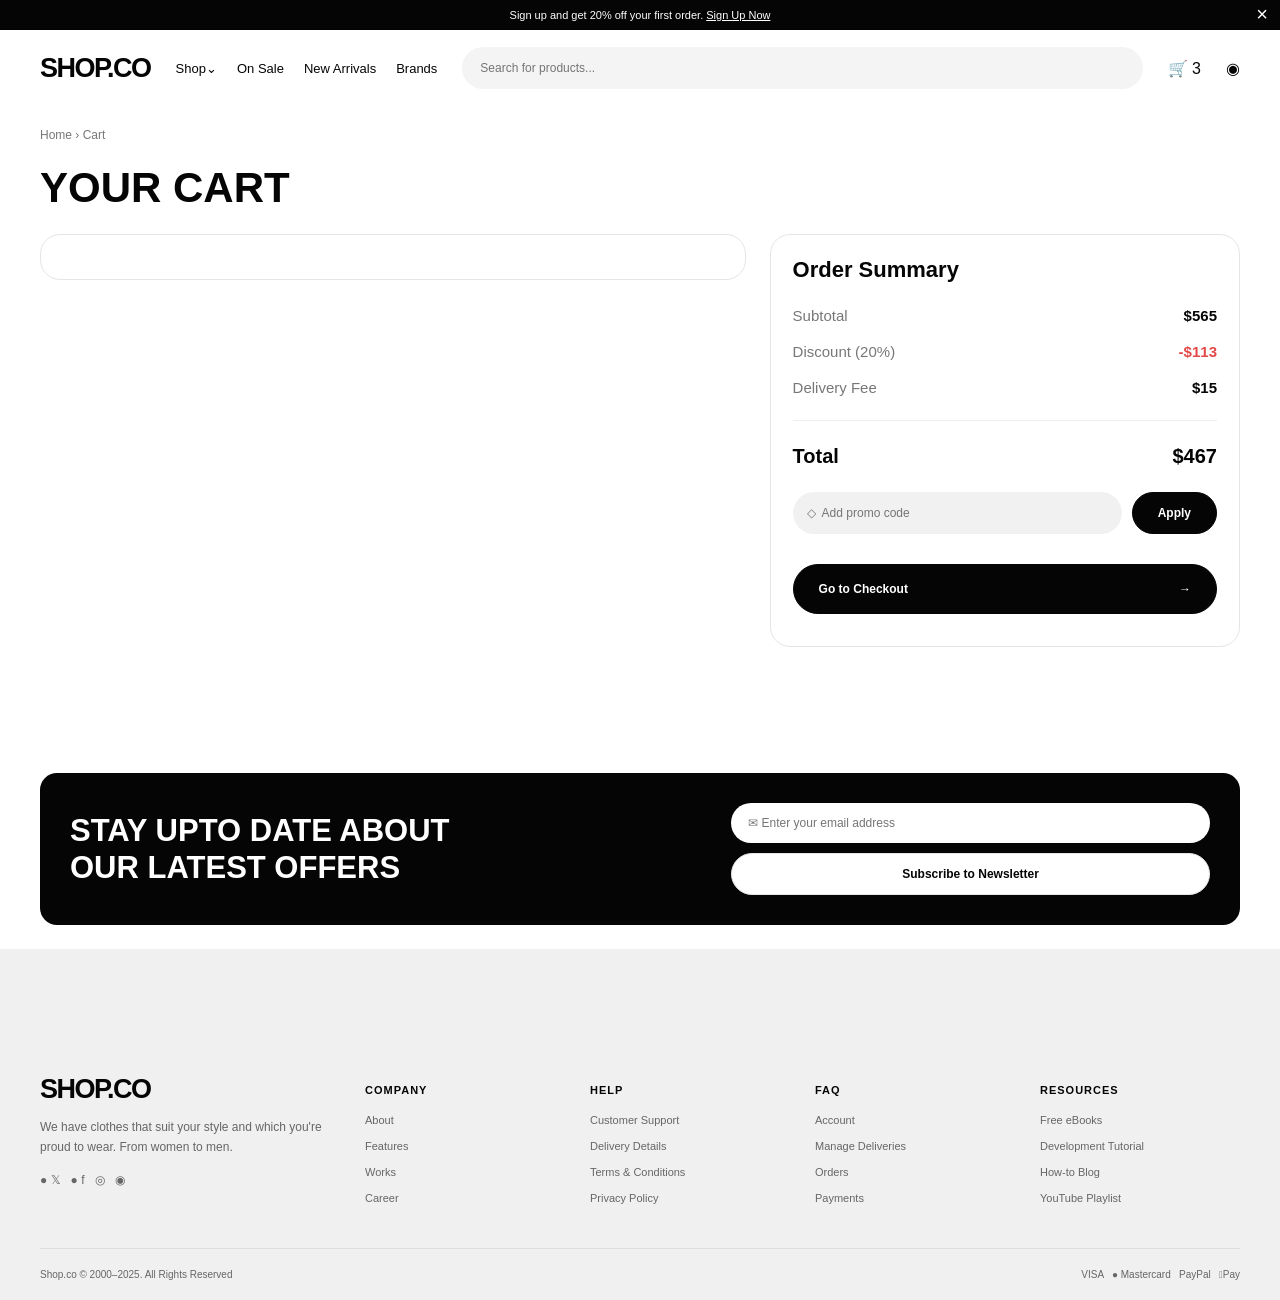
==== cart.html @ 6e9b4ebe "Add files via upload" ====
<!DOCTYPE html>
<html lang="en">
<head>
    <meta charset="UTF-8">
    <meta name="viewport" content="width=device-width, initial-scale=1.0">
    <title>cart</title>
    <link rel="stylesheet" href="index.css">
    <script src="script.js" defer></script>
</head>
<body data-page="cart">
    <div class="announcement" id="announcement">
        Sign up and get 20% off your first order.
        <a href="#newsletter">Sign Up Now</a>
        <button class="close-banner" aria-label="Close announcement" onclick="this.parentElement.remove()">×</button>
    </div>

    <header class="header container">
        <button class="menu-toggle" id="menuToggle" aria-label="Open menu">☰</button>
        <a href="index.html" class="logo">SHOP.CO</a>

        <nav id="mainNav">
            <a href="casual.html">Shop⌄</a>
            <a href="casual.html">On Sale</a>
            <a href="index.html#newArrivals">New Arrivals</a>
            <a href="index.html#brands">Brands</a>
        </nav>

        <input id="siteSearch" class="search" type="search" placeholder="Search for products..." aria-label="Search products">

        <a href="cart.html" class="cart" aria-label="Shopping cart">🛒 <span id="cartCount">3</span></a>
        <a href="#" aria-label="Account">◉</a>
    </header>

    <main class="container cart-page">
        <div class="breadcrumbs">
            <a href="index.html">Home</a> › Cart
        </div>

        <h1 class="page-title">YOUR CART</h1>

        <div class="cart-layout">
            <section class="cart-items-panel">
                <div id="cartItems"></div>

                <div id="emptyCart" hidden>
                    <h2>Your cart is empty</h2>
                    <p>Looks like you haven't added anything yet.</p>
                    <a class="button dark-button" href="casual.html">Continue Shopping</a>
                </div>
            </section>

            <aside class="order-summary"> 
                <h2>Order Summary</h2>

                <div class="summary-row">
                    <span>Subtotal</span>
                    <strong id="subtotal">$565</strong>
                </div>

                <div class="summary-row discount-row">
                    <span>Discount (20%)</span>
                    <strong id="discount">-$113</strong>
                </div>

                <div class="summary-row">
                    <span>Delivery Fee</span>
                    <strong id="delivery">$15</strong>
                </div>

                <div class="summary-divider"></div>

                <div class="summary-row total-row">
                    <strong>Total</strong>
                    <strong id="total">$467</strong>
                </div>

                <form id="promoForm" class="promo-form">
                    <input id="promoCode" type="text" placeholder="◇  Add promo code" aria-label="Promo code">
                    <button type="submit" class="button dark-button">Apply</button>
                </form>

                <p id="promoMessage" class="promo-message" aria-live="polite"></p>
                <button type="button" class="button dark-button checkout-button" id="checkoutButton">Go to Checkout <span>→</span></button>

                <p id="checkoutMessage" class="promo-message" aria-live="polite"></p>
            </aside>
        </div>
    </main>

    <section class="newsletter container" id="newsletter">
        <h2>STAY UPTO DATE ABOUT<br> OUR LATEST OFFERS</h2>
        <form id="newsletterForm">
            <input type="email" placeholder="✉ Enter your email address" aria-label="Email address" required>
            <button class="button" type="submit">Subscribe to Newsletter</button>
        </form>
    </section>

    <footer>
        <div class="container">
            <div class="footer-grid">
                <div>
                    <a href="index.html" class="logo">SHOP.CO</a>
                    <p>We have clothes that suit your style and which you're proud to wear. From women to men.</p>
                    <p>● 𝕏 &nbsp; ● f &nbsp; ◎ &nbsp; ◉</p>
                </div>

                <div>
                    <h4>COMPANY</h4>
                    <a href="#">About</a>
                    <a href="#">Features</a>
                    <a href="#">Works</a>
                    <a href="#">Career</a>
                </div>

                <div>
                    <h4>HELP</h4>
                    <a href="#">Customer Support</a>
                    <a href="#">Delivery Details</a>
                    <a href="#">Terms & Conditions</a>
                    <a href="#">Privacy Policy</a>
                </div>

                <div>
                    <h4>FAQ</h4>
                    <a href="#">Account</a>
                    <a href="#">Manage Deliveries</a>
                    <a href="cart.html">Orders</a>
                    <a href="#">Payments</a>
                </div>

                <div>
                    <h4>RESOURCES</h4>
                    <a href="#">Free eBooks</a>
                    <a href="#">Development Tutorial</a>
                    <a href="#">How-to Blog</a>
                    <a href="#">YouTube Playlist</a>
                </div>
            </div>

            <div class="copyright">
                <span>Shop.co © 2000–2025. All Rights Reserved</span>
                <span>VISA &nbsp; ● Mastercard &nbsp; PayPal &nbsp; Pay</span>
            </div>
        </div>
    </footer>

    <div id="toast" class="toast" role="status"></div>
</body>
</html>
---- index.css ----
*{
    margin: 0;
    padding: 0;
    box-sizing: border-box;
}
:root {
    --black: #050505;
    --grey: #f0f0f0;
    --muted: #777;
    --border: #e5e5e5;
    --white: #fff;
}
html{
    scroll-behavior: smooth;
}
body{
    font-family: Arial, Helvetica, sans-serif;
    color: var(--black);
    background: var(--white);
}
a{
    color: inherit;
    text-decoration: none;
}
button, input, select{
    font: inherit;
}
button{
    cursor: pointer;
}
img{
    max-width: 100%;
    display: block;
}
.container{
    width: min(1200px, calc(100% - 64px));
    margin: 0 auto;
}
.announcement{
    background: var(--black);
    color: white;
    text-align: center;
    padding: 9px 30px;
    font-size: 11px;
    position: relative;
}
.announcement a{
    text-decoration: underline;
}
.close-banner{
    position: absolute;
    right: 12px;
    top: 3px;
    border: 0;
    background: none;
    color: white;
    font-size: 20px;
}
.header{
    min-height: 76px;
    display: flex;
    align-items: center;
    gap: 25px;
}
.logo{
    font-size: 27px;
    font-weight: 900;
    letter-spacing: -1.5px;
    white-space: nowrap;
}
.header nav{
    display: flex;
    gap: 20px;
    font-size: 13px;
    white-space: nowrap;
}
.header nav a:hover,
footer a:hover{
    opacity: .65;
}
.search{
    flex: 1;
    min-width: 100px;
    border:  none;
    outline: none;
    border-radius: 30px;
    background: #f4f4f4;
    padding: 14px 18px;
    font-size: 12px;
}
.cart{
    white-space: nowrap;
}
.menu-toggle{
    display: none;
    border: none;
    background: none;
    font-size: 22px;
}
.hero{
    background: #f2f0f1;
    overflow: hidden;
}
.hero-inner{
    display: grid;
    grid-template-columns: 1fr 1fr;
    align-items: center;
    min-height: 440px;
}
.hero-text{
    padding: 35px 0;
}
.hero h1{
    font-size: clamp(35px, 4.5vw, 62px);
    font-weight: 900;
    letter-spacing: -2px;
    line-height: .99;
    margin-bottom: 20px;
}
.hero-text p{
    color: #666;
    line-height: 1.7;
    font-size: 13px;
    max-width: 450px;
    margin-bottom: 22px;
}
.button{
    display: inline-flex;
    justify-content: center;
    align-items: center;
    border: 1px solid var(--border);
    background: white;
    color: var(--black);
    border-radius: 30px;
    padding: 13px 25px;
    font-size: 12px;
    font-weight: 600;
    transition: 2s;
}
.button:hover{
    opacity: .8;
    transform: translateY(-1px);
}
.dark-button{
    background: var(--black);
    color: white;
    border-color: var(--black);
}
.stats{
    display: flex;
    flex-wrap: wrap;
    gap: 5px;
    justify-content: space-around;
    margin-bottom: 36px;
}
.stats div{
    display: flex;
    flex-direction: column;
    flex-wrap: wrap;
    gap: 5px;
    padding: 0 17px;
    border-right: 1px solid #d5d5d5;
    font: 900;
}
.stats div:first-child{
    padding-left: 0;
}
.stats div:last-child{
    border: none;
}
.stats strong{
    font-size: clamp(17px, 2.2vw, 28px);
}
.stats small{
    font-size: 10px;
    color: #666;
}
.hero-image{
    position: relative;
    height: 440px;
}
.hero-image img{
    width: 100%;
    height: 100%;
    object-fit: cover;
    object-position: center 30%;
    mix-blend-mode: multiply;
}
.spark{
    position: absolute;
    right: 10px;
    top: 10%;
    font-size: 60px;
}
.brand-strip{
    background: var(--black);
    color: white;
}
.brands{
    min-height: 75px;
    display: flex;
    justify-content: space-around;
    align-items: center;
    padding: 30px 15px;
    flex-wrap: wrap;
    gap: 20px;
    overflow-x: auto;
}
.brands span{
    font-family: Georgia, 'Times New Roman', Times, serif;
    font-size: clamp(17px, 2.5vw, 30px);
    font-weight: bold;
    white-space: nowrap;
    letter-spacing: 1px;
    word-spacing: 6px;
}
.section{
    padding-top: 65px;
    padding-bottom: 45px;
    text-align: center;
}
.section h2,
.dress-section h2{
    font-size: clamp(25px, 3vw, 36px);
    font-weight: 900;
    letter-spacing: -1px;
    margin-bottom: 30px;
}
.divider{
    border-top: 1px solid #eee;
}
.product-grid{
    display: grid;
    grid-template-columns: repeat(4, minmax(0, 1fr));
    gap: 50px;
    text-align: left;
}
.product-grid img{
    top: -20px;
    width: 100%;
    height: 100%;
    object-fit: cover;
    transition: transform .3s;
}
.product-card{
    min-width: 0;
}
.product-photo{
    width: 100%;
    aspect-ratio: 1 / 1.05;
    object-fit: cover;
    border-radius: 13px;
    background: var(--grey);
}
.product-name{
    font-size: 13px;
    font-weight: bold;
    margin: 12px 0 8px;
}
.rating{
    display: flex;
    gap: 7px;
    align-items: center;
    font-size: 12px;
    margin-top: 10px;
}
.rating span,
.review-stars{
    color: #f5bd20;
    letter-spacing: 1px;
}
.rating small{
    color: #666;
}
.price-line{
    display: flex;
    align-items: center;
    flex-wrap: wrap;
    gap: 8px;
    margin-top: 9px;
}
.price-line strong{
    font-size: 15px;
}
.price-line del{
    color: #999;
    font-size: 13px;
}
.discount{
    color: #e64c42;
    background: #ffe9e9;
    border-radius: 20px;
    padding: 4px 8px;
    font-size: 10px;
}
.view-button{
    margin-top: 100px;
    min-width: 150px;
}
.dress-section{
    width: 100%;
    padding: 30px 3.2%;
    border-radius: 25px;
    background: var(--grey);
    margin: 40px auto;
}
.style-grid{
    display: grid;
    grid-template-columns: 1.2fr 1.9fr;
    grid-template-rows: 370px 370px;
    gap: 24px;
}
.style-card{
    position: relative;
    display: block;
    border-radius: 28px;
    overflow: hidden;
    background: white;
    text-align: left;
    text-decoration: none;
}
.style-card span{
    position: absolute;
    z-index: 2;
    top: 35px;
    left: 45px;
    font-size: 42px;
    font-weight: 600;
    margin: 0;
}
.style-card img{
    width: 100%;
    height: 100%;
    display: block;
    object-fit: cover;
    transition: transform 0.3s ease;
}
.casual{
    grid-column: 1 / 2;
}
.gym{
    grid-column: 2 /3;
}
.style-card:hover img{
    transform: scale(1.04);
}
.review-grid{
    display: grid;
    grid-template-columns: repeat(3, minmax(0, 1fr));
    gap: 15px;
    text-align: left;
}
.review-card{
    border: 1px solid var(--border);
    border-radius: 15px;
    padding: 20px;
}
.review-name{
    font-size: 13px;
    font-weight: bold;
    margin: 10px 0;
}
.review-text{
    font-size: 12px;
    line-height: 1.7;
    color: #666;
    margin-bottom: 12px;
}
.review-date{
    font-size: 10pxx;
    color: #888;
}
.verified{
    color: #168b5c;
}
.review-controls{
    margin-top: 18px;
}
.newsletter {
    background: var(--black);
    color: white;
    padding: 30px;
    border-radius: 17px;
    display: flex;
    align-items: center;
    justify-content: space-between;
    gap: 25px;
    position: relative;
    z-index: 1;
    transform: translateY(50%);
    margin-top: -40px;
    margin-bottom: 100px;
}
.newsletter h2{
    font-size: clamp(20px, 3vw, 31px);
    line-height: 1.2;
}
.newsletter form{
    width: 42%;
    display: flex;
    flex-direction: column;
    gap: 10px;
}
.newsletter input{
    border: none;
    border-radius: 30px;
    padding: 13px 17px;
    font-size: 12px;
    width: 100%;
}
.newsletter form button{
    width: 100%;
}
footer{
    background: #f0f0f0;
    margin-top: 0;
    padding-top: 100px;
}
.footer-grid{
    display: grid;
    grid-template-columns: 1.5fr repeat(4, 1fr);
    gap: 25px;
    padding-top: 25px;
    padding-bottom: 30px;
}
.footer-grid h4{
    font-size: 11px;
    letter-spacing: 1px;
    margin: 10px 0 18px;
}
.footer-grid a:not(.logo){
    display: block;
    font-size: 11px;
    color: #666;
    margin-bottom: 14px;
}
.footer-grid p{
    color: #666;
    font-size: 12px;
    line-height: 1.7;
    margin-top: 12px;
}
.copyright{
    border-top: 1px solid #ddd;
    padding: 20px 0;
    font-size: 10px;
    color: #666;
    display: flex;
    justify-content: space-between;
    gap: 15px;
}
.toast{
    position: fixed;
    z-index: 10;
    left: 50%;
    bottom: 20px;
    transform: translateX(-50%);
    background: #111;
    color: white;
    padding: 13px 20px;
    border-radius: 30px;
    font-size: 13px;
    opacity: 0;
    pointer-events: none;
    transition: opacity .2s;
}
.toast.show{
    opacity: 1;
}
.product-page{
    padding-bottom: 40px;
}
.breadcrumbs{
    padding: 22px 0;
    color: #777;
    font-size: 12px;
}
.product-detail{
    display: grid;
    grid-template-columns: 1fr 1fr;
    gap: 40px;
    padding-bottom: 45px;
    border-bottom: 1px solid #eee;
}
.gallery{
    display: grid;
    grid-template-columns: 85px 1fr;
    gap: 12px;
}
.thumbnail{
    display: flex;
    flex-direction: column;
    gap: 10px;
}
.thumb{
    border: 2px solid transparent;
    border-radius: 12px;
    overflow: hidden;
    height: 85px;
    background: var(--grey);
    padding: 0;
}
.thumb.active{
    border-color: #777;
}
.thumb img{
    width: 100%;
    height: 100%;
    object-fit: cover;
}
.main-product-image{
    background: var(--grey);
    border-radius: 14px;
    overflow: hidden;
    height: 420px;
}
.main-product-image img{
    width: 90%;
    height: 80%;
    object-fit: contain;
}
.product-info h1{
    font-size: clamp(27px, 3vw, 40px);
    line-height: 1.1;
    margin-bottom: 12px;
}
.product-info .rating{
    margin-bottom: 10px;
}
.product-info .price-line{
    margin: 12px 0 17px;
}
.product-info .price-line strong{
    font-size: 28px;
}
.product-info .price-line del{
    font-size: 20px;
}
.description{
    color: #777;
    font-size: 13px;
    line-height: 1.8;
    border-bottom: 1px solid #eee;
    padding-bottom: 20px;
    margin-bottom: 18px;
}
.option-block{
    padding-bottom: 18px;
    margin-bottom: 17px;
    border-bottom: 1px solid #eee;
}
.option-block p{
    color: #777;
    font-size: 12px;
    margin-bottom: 13px;
}
.option-block small{
    display: block;
    color: #888;
    margin-top: 8px;
}
.swatches{
    display: flex;
    gap: 10px;
}
.swatch{
    width: 32px;
    height: 32px;
    border-radius: 50%;
    border: 2px solid #ddd;
    position: relative;
}
.olive{background: #555638;}
.teal{background: #315b56;}
.navy{background: #242c4c;}

.swatch.selected::after{
    content: "✔️";
    color: white;
    position: absolute;
    inset: 0;
    display: grid;
    place-items: center;
}
.sizes{
    display: flex;
    gap: 8px;
    flex-wrap: wrap;
}
.sizes button{
    background: #f1f1f1;
    border: none;
    border-radius: 30px;
    padding: 12px 18px;
    font-size: 1px;
}
.sizes button.seleted{
    background: var(--black);
    color: white;

} 
.purchase-row{
    display: flex;
    gap: 12px;
}
.quantity{
    background: #f1f1f1;
    border-radius: 30px;
    height: 46px;
    min-width: 120px;
    display: flex;
    align-items: center;
    justify-content: space-around;
}
.quantity button{
    border: none;
    background: none;
    font-size: 20px;
}
#addToCart{
    flex: 1;
}
.sucess-message{
    font-size: 12px;
    color: #168b5c;
    margin-top: 12px;
}
.product-reviews {
    margin-top: 45px;
    margin-bottom: 45px;
}
.product-tabs {
    display: grid;
    grid-template-columns: repeat(3, 1fr);
    border-bottom: 1px solid #e5e5e5;
    margin-bottom: 24px;
}
.product-tab {
    position: relative;
    padding: 18px 8px;
    background: transparent;
    border: none;
    color: #777;
    font-size: 16px;
    cursor: pointer;
}
.product-tab.active {
    color: #111;
    font-weight: 500;
}
.product-tab.active::after {
    content: "";
    position: absolute;
    bottom: -1px;
    left: 0;
    right: 0;
    height: 2px;
    background: #111;
}
.tab-content[hidden],
.review-filter-panel[hidden],
.review-form[hidden] {
    display: none !important;
}
.tab-content > h2 {
    margin: 20px 0;
}
.tab-content > p {
    color: #666;
    line-height: 1.7;
}
#faqsContent details {
    padding: 18px 0;
    border-bottom: 1px solid #eee;
}
#faqsContent summary {
    cursor: pointer;
    font-weight: 600;
}
.reviews-toolbar {
    display: flex;
    justify-content: space-between;
    align-items: center;
    gap: 18px;
    margin-bottom: 24px;
}
.reviews-toolbar h2 {
    font-size: 23px;
    white-space: nowrap;
}
.reviews-toolbar h2 span {
    font-size: 14px;
    font-weight: 400;
    color: #888;
}
.reviews-controls {
    display: flex;
    align-items: center;
    gap: 10px;
}
.review-filter-button {
    width: 46px;
    height: 46px;
    border: none;
    border-radius: 50%;
    background: #f1f1f1;
    font-size: 23px;
    cursor: pointer;
}
.reviews-controls select {
    border: none;
    background: #f1f1f1;
    border-radius: 30px;
    padding: 14px 17px;
    font-size: 13px;
    cursor: pointer;
}
.reviews-controls .button {
    padding: 15px 24px;
    white-space: nowrap;
}
.reviews-grid {
    display: grid;
    grid-template-columns: repeat(2, minmax(0, 1fr));
    gap: 20px;
}
.review-card {
    border: 1px solid #e6e6e6;
    border-radius: 20px;
    padding: 25px 30px;
    min-width: 0;
    background: #fff;
}
.review-card-top {
    display: flex;
    justify-content: space-between;
    align-items: center;
    margin-bottom: 12px;
}
.review-stars {
    color: #f5c343;
    font-size: 24px;
    letter-spacing: 2px;
    line-height: 1.2;
}
.review-menu {
    border: none;
    background: none;
    color: #888;
    font-weight: bold;
    letter-spacing: 2px;
    cursor: pointer;
}
.review-card h3 {
    font-size: 17px;
    margin: 0 0 12px;
}
.verified {
    display: inline-grid;
    place-items: center;
    width: 19px;
    height: 19px;
    margin-left: 4px;
    border-radius: 50%;
    color: #fff;
    background: #16a34a;
    font-size: 12px;
    vertical-align: middle;
}
.review-copy {
    color: #777;
    font-size: 14px;
    line-height: 1.6;
    margin-bottom: 23px;
}
.review-date {
    color: #777;
    font-size: 13px;
}
.load-reviews-wrapper {
    display: flex;
    justify-content: center;
    margin-top: 35px;
}
.load-reviews-button {
    padding: 16px 40px;
    border: 1px solid #e5e5e5;
    background: #fff;
    border-radius: 40px;
    font-size: 14px;
    cursor: pointer;
}
.load-reviews-button:hover {
    background: #f5f5f5;
}
.review-filter-panel {
    display: flex;
    align-items: center;
    flex-wrap: wrap;
    gap: 12px;
    padding: 15px;
    margin-bottom: 20px;
    border: 1px solid #eee;
    border-radius: 12px;
}
.review-filter-panel select,
.review-filter-panel button {
    padding: 10px 14px;
    border: 1px solid #ddd;
    border-radius: 20px;
    background: white;
}
.review-form {
    padding: 22px;
    margin-bottom: 24px;
    border: 1px solid #e5e5e5;
    border-radius: 16px;
}
.review-form h3 {
    margin-bottom: 18px;
}
.review-form label {
    display: block;
    margin: 14px 0 7px;
    font-size: 14px;
    font-weight: 600;
}
.review-form input,
.review-form select,
.review-form textarea {
    width: 100%;
    padding: 13px;
    border: 1px solid #ddd;
    border-radius: 10px;
    font: inherit;
}
.review-form textarea {
    resize: vertical;
}
.review-form-actions {
    display: flex;
    gap: 10px;
    margin-top: 18px;
}
.review-form-actions .button {
    padding: 12px 20px;
}

@media (max-width: 520px) {
.spark{
    position: absolute;
    color: #000;
    font-size: 24px;
}
.spark-1{top: 90%; left: 10%;}
.spark-2{top: 10%; left: 30%; font-size: 50px;} 

.dress-section{
    padding: 15px;
    border-radius: 18px;
    margin: 25px auto;
}

.style-grid{
    grid-template-columns: 1fr 1fr;
    grid-template-rows: 150px 150px;
    gap: 10px;
}
.style-card{
    border-radius: 16px;
}
.style-card span{
    font-size: 19px;
    top: 15px;
    left: 15px;
}
.style-card img{
    object-fit: cover;
}
.product-reviews {
    margin-top: 25px;
}

.product-tab {
    font-size: 12px;
    padding: 15px 3px;
}

.reviews-toolbar {
    gap: 14px;
}

.reviews-toolbar h2 {
    font-size: 20px;
}

.reviews-controls {
    gap: 7px;
}

.review-filter-button {
    width: 39px;
    height: 39px;
    font-size: 19px;
}

.reviews-controls select {
    padding: 12px;
    font-size: 12px;
}

.reviews-controls .button {
    padding: 13px 15px;
    font-size: 11px;
}

.reviews-grid {
    grid-template-columns: 1fr;
}

.review-card {
    border-radius: 16px;
    padding: 20px;
}

.review-stars {
    font-size: 22px;
}

.review-copy {
    font-size: 13px;
}

.load-reviews-button {
    width: 100%;
    padding: 14px;
}
}

.product-tabs{
    padding-top: 20px;
}
.tab-button{
    border: none;
    border-bottom: 2px solid transparent;
    padding: 18px 5px;
    background: white;
    color: #777;
    font-size: 12px;
}
.tab-button.active{
    border-bottom: #111;
    color: #111;
    font-weight: bold;
}
.tab-panel{
    padding: 25px 0;
}
.tab-panel h3{
    margin-bottom: 18px;
}
.tab-panel p,
.tab-panel li{
    color: #666;
    font-size: 13px;
    line-height: 1.8;
}
.tab-panel details{
    border-bottom: 1px solid #eee;
    padding: 15px 0;
}
.tab-panel summary{
    font-size: 13px;
    font-weight: bold;
    cursor: pointer;
}
.reviews-toolbar{
    display: flex;
    align-items: center;
    flex-wrap: wrap;
    gap: 12px;
    margin-bottom: 20px;
}
.reviews-toolbar h3{
    margin: 0 auto 0 0;
}
.reviews-toolbar select{
    padding: 12px;
    border: none;
    border-radius: 25px;
    background: #f1f1f1;
    font-size: 12px;
}
#productReviews{
    grid-template-columns: repeat(2, minmax(0, 1fr));
    margin-bottom: 20px;
}

#productReviews .review-card {
    padding: 22px;
}

#productReviews .review-stars {
    color: #f5bd20;
}

#productReviews .review-date {
    margin-top: 10px;
}

[hidden] {
    display: none !important;
}

@media (max-width: 900px) {
.container{
    width: calc(100% - 40px);
}

.header {
    gap: 14px;
}

.header nav {
    gap: 10px;
    font-size: 11px;
}

.hero-inner {
    min-height: 390px;
}

.hero-image {
    height: 390px;
}

.stats div {
    padding: 0 10px;
}

.product-grid {
    gap: 14px;
}

.product-detail {
    gap: 22px;
}

.gallery {
    grid-template-columns: 65px 1fr;
}

.main-product-image {
    height: 350px;
}

.footer-grid {
    gap: 18px;
}
}


@media (max-width: 650px) {
.container {
    width: calc(100% - 32px);
}

.header {
    min-height: 70px;
    gap: 12px;
    position: relative;
}

.menu-toggle {
    display: block;
}

.logo {
    font-size: 23px;}

.header nav {
    display: none;
    position: absolute;
    z-index: 5;
    top: 65px;
    left: 0;
    right: 0;
    background: white;
    padding: 18px;
    border: 1px solid #eee;
    border-radius: 12px;
    flex-direction: column;
    box-shadow: 0 8px 20px #0001;
}

.header nav.open {
    display: flex;
}

.header nav a {
    padding: 8px;
    font-size: 14px;
}

.search {
    display: none;
}

.search.open {
    display: block;
    position: absolute;
    top: 72px;
    left: 0;
    width: 100%;
    z-index: 6;
}

.hero-inner {
    grid-template-columns: 1fr;
}

.hero-text {
    padding: 38px 0 20px;
}

.hero h1 {
    font-size: clamp(36px, 10vw, 52px);
}

.hero-text p {
    font-size: 12px;
}

.hero-text .button {
    width: 100%;
}

.stats {
    justify-content: space-between;
    margin-top: 28px;
}
.stats div {
    padding: 0 8px;
}

.stats strong {
    font-size: 18px;
}

.stats small {
    font-size: 8px;
}

.hero-image {
    height: 280px;
    margin: 0 -16px;
}

.brands {
    justify-content: flex-start;
    min-height: 65px;
}

.brands span {
    font-size: 21px;
}

.section {
    padding-top: 42px;
    padding-bottom: 35px;
}

.section h2,
.dress-section h2 {
    font-size: 25px;
    margin-bottom: 23px;
}

.product-grid {
    grid-template-columns: repeat(2, minmax(0, 1fr));
    gap: 24px 12px;
}

.product-name {
    font-size: 12px;
}

.product-photo {
    border-radius: 11px;
}

.dress-section {
    padding: 23px 14px;
}

.style-grid {
    grid-template-columns: 1fr 1fr;
    gap: 10px;
}

.style-card {
    height: 130px;
}

.style-card span {
    font-size: 15px;
    top: 12px;
    left: 12px;
}

.review-grid {
    grid-template-columns: 1fr;
}

#reviews .review-card:not(:first-child) {
    display: none;
}

.newsletter {
    flex-direction: column;
    align-items: stretch;
    padding: 23px 18px;
    gap: 18px;
}

.newsletter h2 {
    font-size: 24px;
}

.newsletter form {
    width: 100%;
}

footer {
    padding-top: 85px;
}

.footer-grid {
    grid-template-columns: 1fr 1fr;
    gap: 22px 16px;
}

.footer-grid > div:first-child {
    grid-column: 1 / -1;
}

.copyright {
    flex-direction: column;
    text-align: center;
    line-height: 1.6;
}

.product-detail {
    grid-template-columns: 1fr;
    gap: 25px;
}

.gallery {
    grid-template-columns: 68px 1fr;
    gap: 10px;
}

.thumb {
    height: 75px;
}

.main-product-image {
    height: auto;
    aspect-ratio: 1 / 1.05;
}

.product-info h1 {
    font-size: 29px;
}

.product-info .price-line strong {
    font-size: 26px;
}

.sizes button {
    padding: 11px 15px;
}

.tab-button {
    font-size: 10px;
    padding: 15px 3px;
}

.reviews-toolbar {
    gap: 9px;
}

.reviews-toolbar h3 {
    width: 100%;
}

.reviews-toolbar select {
    max-width: 130px;
}

#productReviews {
    grid-template-columns: 1fr;
}
}

.cart-page {
    padding-bottom: 90px;
}

.page-title {
    font-size: clamp(30px, 4vw, 42px);
    font-weight: 900;
    margin-bottom: 22px;
}

.cart-layout {
    display: grid;
    grid-template-columns: 1.5fr 1fr;
    gap: 24px;
    align-items: start;
}

.cart-items-panel,
.order-summary {
    border: 1px solid var(--border);
    border-radius: 20px;
    padding: 22px;
}

.cart-item {
    display: grid;
    grid-template-columns: 105px 1fr auto;
    gap: 15px;
    padding: 0 0 20px;
    margin-bottom: 20px;
    border-bottom: 1px solid #eee;
}

.cart-item:last-child {
    border-bottom: none;
    margin-bottom: 0;
}

.cart-item img {
    width: 105px;
    height: 110px;
    object-fit: cover;
    background: var(--grey);
    border-radius: 10px;
}

.cart-item-info h3 {
    font-size: 16px;
    margin: 5px 0 8px;
}

.cart-item-info p {
    color: #777;
    font-size: 12px;
    margin-bottom: 6px;
}

.cart-item-price {
    font-size: 21px;
    font-weight: bold;
    margin-top: 12px;
}

.cart-item-actions {
    display: flex;
    flex-direction: column;
    align-items: flex-end;
    justify-content: space-between;
}

.remove-item {
    color: #e54848;
    background: none;
    border: none;
    font-size: 20px;
}

.cart-quantity {
    display: flex;
    align-items: center;
    gap: 16px;
    background: #f1f1f1;
    border-radius: 30px;
    padding: 9px 12px;
}

.cart-quantity button {
    background: none;
    border: none;
    font-size: 19px;
}

.order-summary h2 {
    font-size: 22px;
    margin-bottom: 24px;
}

.summary-row {
    display: flex;
    justify-content: space-between;
    align-items: center;
    gap: 12px;
    margin: 19px 0;
    font-size: 15px;
}

.summary-row span {
    color: #777;
}

.discount-row strong {
    color: #e54848;
}

.summary-divider {
    border-top: 1px solid #eee;
    margin: 24px 0;
}

.total-row {
    font-size: 20px;
}

.total-row span,
.total-row strong {
    color: var(--black);
}

.promo-form {
    display: flex;
    gap: 10px;
    margin-top: 24px;
}

.promo-form input {
    min-width: 0;
    flex: 1;
    border: none;
    background: #f1f1f1;
    border-radius: 30px;
    padding: 14px;
    font-size: 12px;
}

.promo-form button {
    padding: 12px 25px;
}

.promo-message {
    font-size: 12px;
    margin-top: 10px;
    color: #168b5c;
}

.checkout-button {
    width: 100%;
    justify-content: space-between;
    margin-top: 20px;
    padding: 17px 25px;
}

#emptyCart {
    text-align: center;
    padding: 35px 10px;
}

#emptyCart p {
    color: #777;
    margin: 12px 0 20px;
}

.category-page {
    padding-bottom: 90px;
}

.category-layout {
    display: grid;
    grid-template-columns: 245px minmax(0, 1fr);
    gap: 28px;
    align-items: start;
}

.filters-panel {
    border: 1px solid var(--border);
    border-radius: 17px;
    padding: 20px;
}

.filters-heading {
    display: flex;
    justify-content: space-between;
    align-items: center;
    margin-bottom: 18px;
}

.filters-heading h2 {
    font-size: 18px;
}

.filters-heading button {
    display: none;
    border: none;
    background: none;
    font-size: 24px;
}

.filter-links {
    border-bottom: 1px solid #eee;
    padding-bottom: 15px;
}

.filter-links a,
.style-filter button {
    display: flex;
    justify-content: space-between;
    align-items: center;
    width: 100%;
    padding: 9px 0;
    color: #777;
    background: none;
    border: none;
    font-size: 13px;
    text-align: left;  
}

.filter-links a:hover,
.style-filter button:hover {
    color: #000;
}

.filter-group {
    border-bottom: 1px solid #eee;
    padding: 20px 0;
}

.filter-group h3 {
    font-size: 15px;
    margin-bottom: 15px;
}

.price-inputs {
    display: flex;
    gap: 10px;
}

.price-inputs label {
    display: flex;
    flex-direction: column;
    gap: 5px;
    color: #777;
    font-size: 11px;
    flex: 1;
}

.price-inputs input {
    width: 100%;
    min-width: 0;
    padding: 8px;
    border: 1px solid #eee;
    border-radius: 7px;
}

.range-inputs {
    margin-top: 12px;
    display: flex;
    flex-direction: column;
    gap: 8px;
}

.range-inputs input {
    width: 100%;
    accent-color: #111;
}

.color-options {
    display: grid;
    grid-template-columns: repeat(5, 1fr);
    gap: 11px;
}

.color-dot {
    width: 25px;
    height: 25px;
    border-radius: 50%;
    border: 1px solid #ddd;
    position: relative;
}

.color-dot.selected::after {
    content: "✓";
    position: absolute;
    inset: 0;
    display: grid;
    place-items: center;
    color: white;
    font-weight: bold;
}

.green { background: green; }
.red { background: red; }
.yellow { background: yellow; }
.orange { background: orange; }
.cyan { background: cyan; }
.blue { background: blue; }
.purple { background: purple; }
.pink { background: pink; }
.white { background: white; }
.black { background: black; }

.size-options {
    display: flex;
    flex-wrap: wrap;
    gap: 7px;
}

.size-options button {
    background: #f1f1f1;
    border: none;
    border-radius: 25px;
    padding: 9px 11px;
    font-size: 10px;
}

.size-options button.selected {
    background: #050505;
    color: #fff;
}

.apply-filter,
.reset-filter {
    width: 100%;
    margin-top: 17px;
}

.reset-filter {
    border: none;
    background: none;
    font-size: 12px;
    padding: 8px;
}

.category-title-row {
    display: flex;
    align-items: center;
    justify-content: space-between;
    flex-wrap: wrap;
    gap: 12px;
    margin-bottom: 18px;
}

.category-title-row h1 {
    font-size: 27px;
}

.category-tools {
    display: flex;
    align-items: center;
    flex-wrap: wrap;
    gap: 6px;
    color: #777;
    font-size: 11px;
}

.category-tools select {
    border: none;
    background: white;
    font-size: 11px;
    font-weight: bold;
    max-width: 140px;
}

.category-grid {
    grid-template-columns: repeat(3, minmax(0, 1fr));
    gap: 27px 15px;
}

.category-grid .product-photo {
    aspect-ratio: 1 / 1.08;
}

.category-grid .product-name {
    min-height: 16px;
}

.filter-mobile-button {
    display: none;
}

.pagination {
    display: flex;
    justify-content: space-between;
    align-items: center;
    gap: 10px;
    border-top: 1px solid #eee;
    margin-top: 35px;
    padding-top: 20px;
}

.pagination .button {
    padding: 10px 14px;
    font-size: 11px;
}

.page-numbers {
    display: flex;
    gap: 5px;
    align-items: center;
}

.page-numbers button {
    width: 32px;
    height: 32px;
    border: none;
    border-radius: 8px;
    background: white;
    font-size: 12px; 
}

.page-numbers button.active {
    background: #f0f0f0;
}

.page-numbers button:disabled,
.pagination button:disabled {
    opacity: .4;
    cursor: not-allowed;
}

@media (max-width: 650px) {
.cart-page,
.category-page {
    padding-bottom: 45px;
}

.cart-layout {
    gap: 18px;
}

.cart-items-panel,
.order-summary {
    padding: 15px;
    border-radius: 14px;
}

.cart-item {
    grid-template-columns: 82px minmax(0, 1fr) auto;
    gap: 10px;
    padding-bottom: 16px;
    margin-bottom: 16px;
}

  .cart-item img {
    width: 82px;
    height: 95px;
  }

  .cart-item-info h3 {
    font-size: 12px;
  }

  .cart-item-price {
    font-size: 17px;
  }

  .cart-quantity {
    gap: 9px;
    padding: 7px 9px;
  }

  .cart-quantity button {
    font-size: 16px;
  }

  .cart-quantity span {
    font-size: 12px;
  }

  .remove-item {
    font-size: 17px;
  }

  .summary-row {
    font-size: 13px;
  }

  .promo-form button {
    padding: 12px 17px;
  }

  .category-layout {
    display: block;
  }

  .filters-panel {
    display: none;
    position: fixed;
    z-index: 20;
    top: 0;
    bottom: 0;
    left: 0;
    width: min(320px, 88vw);
    overflow-y: auto;
    border-radius: 0 15px 15px 0;
    background: white;
    padding: 22px;
    box-shadow: 10px 0 30px #0002;
  }

  .filters-panel.open {
    display: block;
  }

  .filters-heading button,
  .filter-mobile-button {
    display: inline-flex;
  }

  .category-title-row {
    align-items: center;
  }

  .category-title-row h1 {
    font-size: 25px;
  }

  .category-tools {
    width: 100%;
    justify-content: flex-start;
  }

  .category-grid {
    grid-template-columns: repeat(2, minmax(0, 1fr));
    gap: 24px 12px;
  }

  .category-grid .product-name {
    font-size: 12px;
  }

  .pagination .button {
    padding: 9px;
    font-size: 10px;
  }

  .page-numbers {
    gap: 0;
  }

  .page-numbers button {
    width: 27px;
    height: 30px;
    font-size: 11px;
  }
}
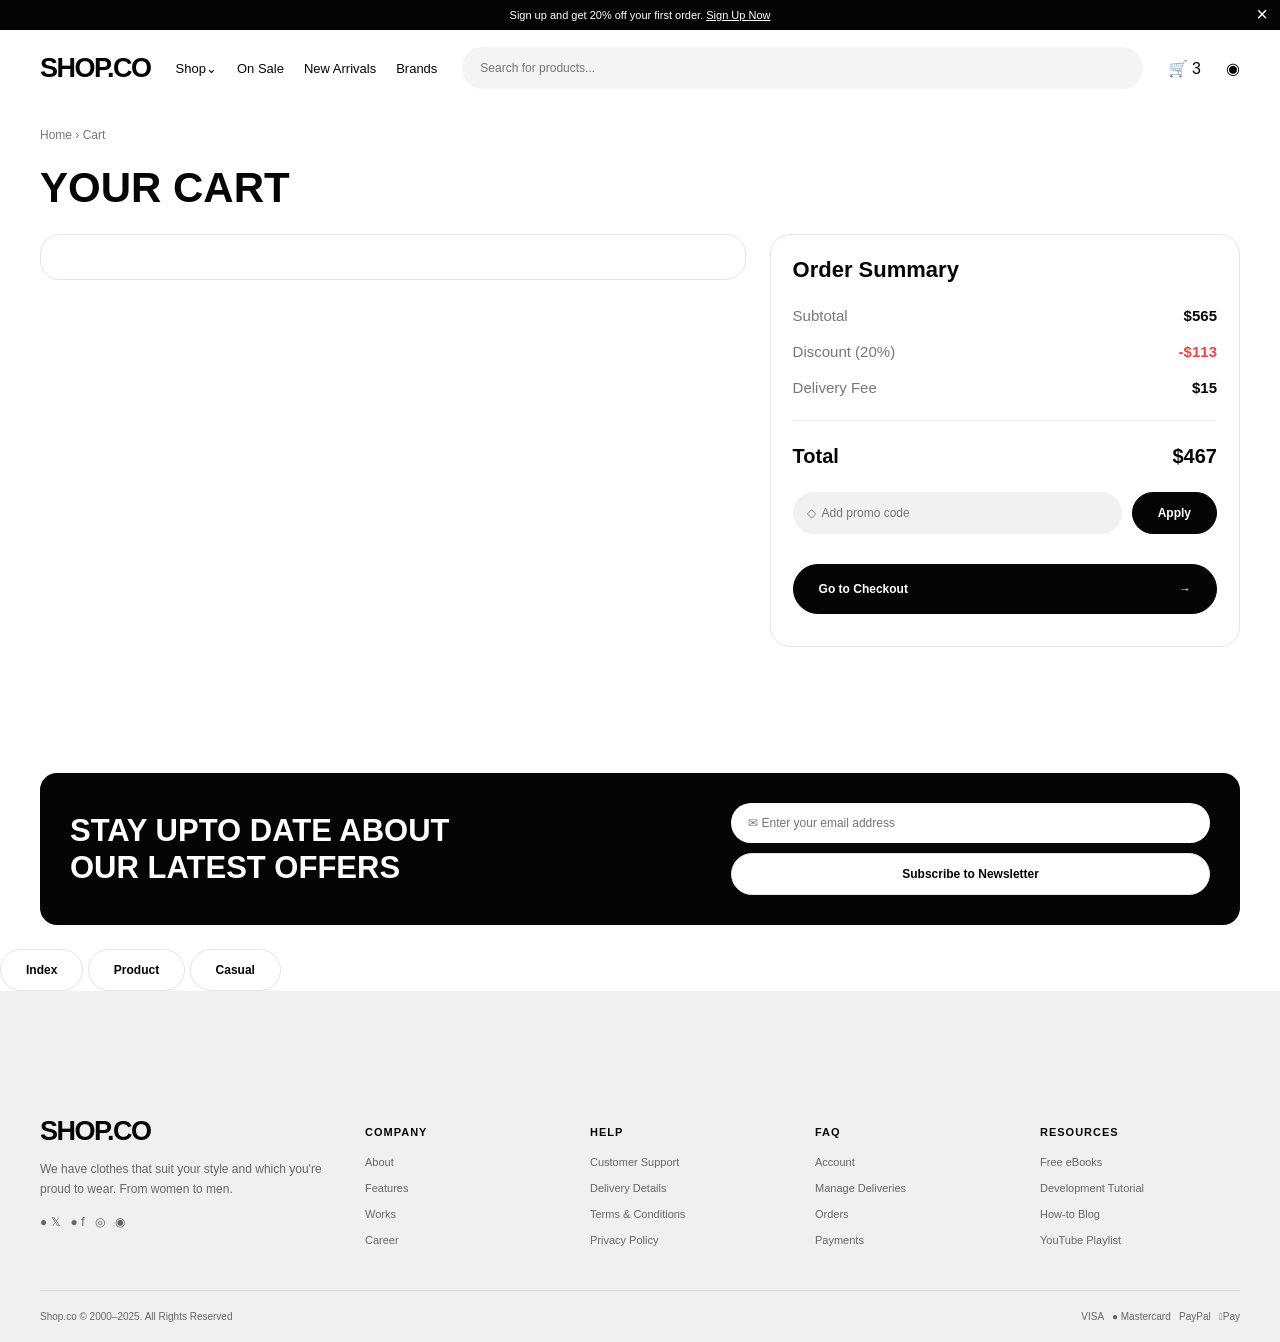
==== commit dc1484e2: "Add files via upload" ====
--- a/cart.html
+++ b/cart.html
@@ -95,6 +95,11 @@
         </form>
     </section>
 
+            <a href="index.html" class="button" >Index</a>
+            <a href="product.html" class="button">Product</a>
+            <a href="casual.html" class="button">Casual</a>
+
+
     <footer>
         <div class="container">
             <div class="footer-grid">
